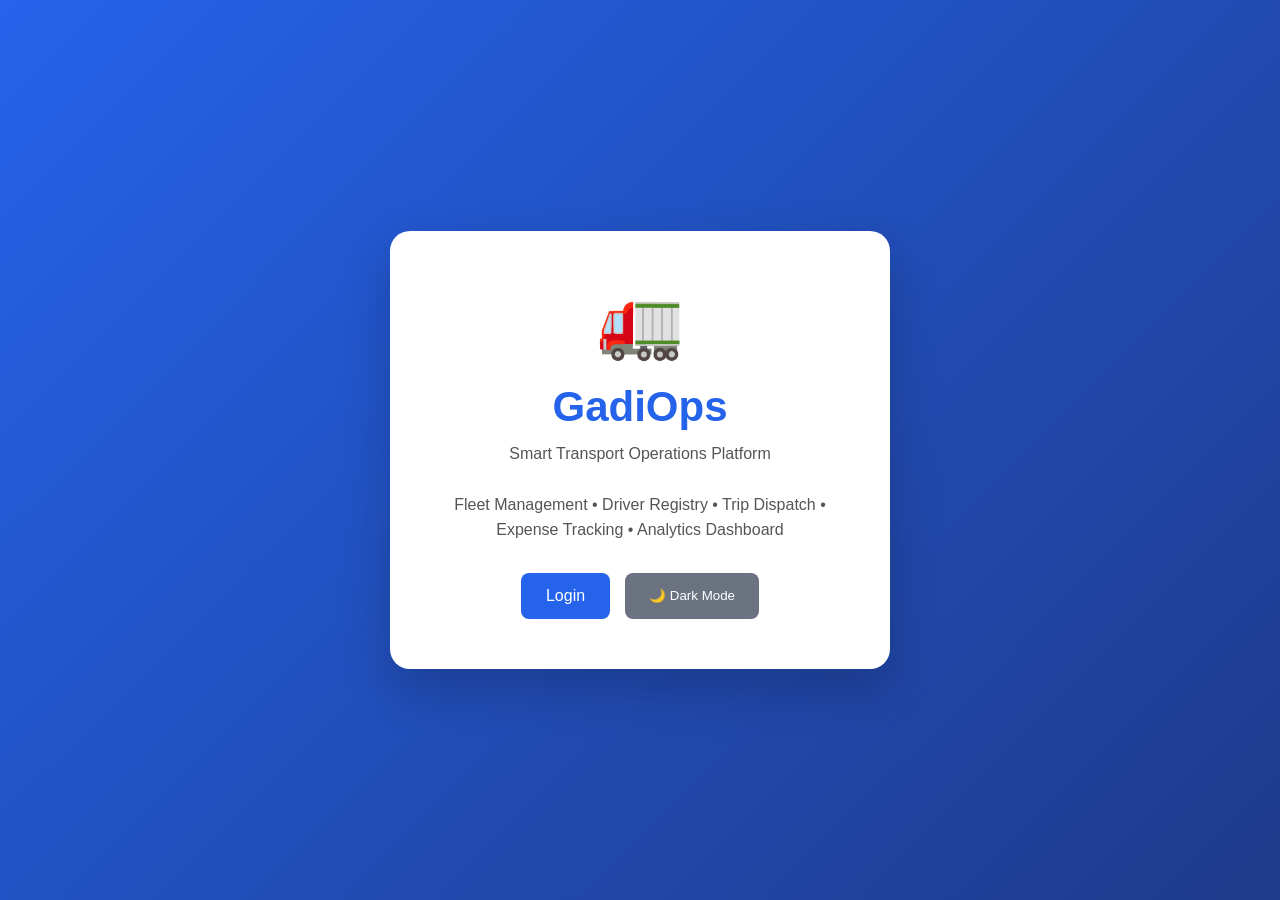
==== GadiOps/frontend/index.html @ 443e5467 "index.html is added" ====
<!DOCTYPE html>
<html lang="en">

<head>

    <meta charset="UTF-8">

    <meta name="viewport"
          content="width=device-width, initial-scale=1.0">

    <title>GadiOps | Smart Fleet Management</title>

    <link rel="stylesheet"
          href="assets/css/styles.css">

    <link rel="stylesheet"
          href="assets/css/dark-mode.css">

</head>

<body class="landing-page">

    <div class="landing-container">

        <div class="landing-card">

            <div class="landing-logo">

                🚛

            </div>

            <h1>

                GadiOps

            </h1>

            <p>

                Smart Transport Operations Platform

            </p>

            <p class="landing-description">

                Fleet Management • Driver Registry •
                Trip Dispatch • Expense Tracking •
                Analytics Dashboard

            </p>

            <div class="landing-buttons">

                <a
                    href="templates/login.html"
                    class="primary-btn">

                    Login

                </a>

                <button
                    id="darkToggle"
                    class="secondary-btn">

                    🌙 Dark Mode

                </button>

            </div>

        </div>

    </div>

    <script>

        const toggle =
            document.getElementById("darkToggle");

        toggle.addEventListener("click", () => {

            document.body.classList.toggle("dark");

        });

    </script>

</body>

</html>
---- GadiOps/frontend/assets/css/styles.css ----
/* ===========================
   LOGIN PAGE
=========================== */

body {

    margin: 0;
    padding: 0;
    font-family: Arial, Helvetica, sans-serif;
    background: #f5f7fb;

}

.login-container {

    display: flex;
    justify-content: center;
    align-items: center;

    height: 100vh;

}

.login-card {

    width: 380px;

    background: white;

    border-radius: 15px;

    padding: 35px;

    box-shadow: 0 10px 30px rgba(0, 0, 0, .15);

}

.login-card h1 {

    text-align: center;
    color: #4F46E5;
    margin-bottom: 10px;

}

.login-card p {

    text-align: center;
    color: #666;

}

.input-group {

    margin-top: 20px;

}

.input-group label {

    display: block;
    margin-bottom: 8px;
    font-weight: bold;

}

.input-group input {

    width: 100%;

    padding: 12px;

    border: 1px solid #ddd;

    border-radius: 8px;

    box-sizing: border-box;

}

#loginBtn {

    width: 100%;

    margin-top: 25px;

    padding: 12px;

    border: none;

    border-radius: 8px;

    background: #4F46E5;

    color: white;

    cursor: pointer;

    font-size: 16px;

}

#loginBtn:hover {

    background: #4338CA;

}

#errorMessage {

    color: red;

    margin-top: 15px;

    text-align: center;

}

.filter-group {

    display: flex;

    flex-direction: column;

    gap: 8px;

}

.filter-group label {

    font-size: 14px;

    font-weight: 600;

    color: #444;

}

/* ==========================================
   GadiOps Dashboard Layout
========================================== */

* {
    margin: 0;
    padding: 0;
    box-sizing: border-box;
    font-family: Arial, Helvetica, sans-serif;
}

body {
    background: #f4f6fb;
    color: #333;
}

/* =========================
   Sidebar
========================= */

.sidebar {
    position: fixed;
    top: 0;
    left: 0;
    width: 250px;
    height: 100vh;
    background: #1e293b;
    color: #fff;
    padding: 25px 20px;
}

.logo {
    text-align: center;
    margin-bottom: 40px;
}

.logo h2 {
    font-size: 28px;
}

.sidebar nav {
    display: flex;
    flex-direction: column;
    gap: 12px;
}

.sidebar nav a {
    color: #fff;
    text-decoration: none;
    padding: 14px 16px;
    border-radius: 10px;
    transition: .3s;
}

.sidebar nav a:hover,
.sidebar nav a.active {
    background: #3b82f6;
}

/* =========================
   Main Content
========================= */

.main-content {
    margin-left: 250px;
    min-height: 100vh;
    padding: 30px;
}

/* =========================
   Top Bar
========================= */

.topbar {
    display: flex;
    justify-content: space-between;
    align-items: center;
    margin-bottom: 30px;
}

.topbar h1 {
    font-size: 32px;
}

.logout-btn {
    background: #ef4444;
    color: #fff;
    border: none;
    padding: 10px 18px;
    border-radius: 8px;
    cursor: pointer;
    transition: .3s;
}

.logout-btn:hover {
    background: #dc2626;
}

/* =========================
   Filters
========================= */

.filters {
    display: flex;
    gap: 20px;
    margin-bottom: 30px;
    flex-wrap: wrap;
}

.filter-group {
    display: flex;
    flex-direction: column;
    gap: 8px;
}

.filter-group label {
    font-weight: 600;
}

.filter-group select {
    width: 200px;
    padding: 10px;
    border: 1px solid #ccc;
    border-radius: 8px;
    outline: none;
}

/* =========================
   KPI Cards
========================= */

.kpi-grid {
    display: grid;
    grid-template-columns: repeat(auto-fit, minmax(220px, 1fr));
    gap: 20px;
    margin-bottom: 35px;
}

.kpi-card {
    background: #fff;
    border-radius: 15px;
    padding: 25px;
    box-shadow: 0 8px 20px rgba(0, 0, 0, .08);
    transition: .3s;
}

.kpi-card:hover {
    transform: translateY(-5px);
}

.kpi-card h3 {
    color: #666;
    font-size: 16px;
    margin-bottom: 15px;
}

.kpi-card h2 {
    font-size: 36px;
    color: #2563eb;
}

/* =========================
   Chart
========================= */

.chart-section {
    margin-top: 20px;
}

.chart-card {
    background: #fff;
    padding: 25px;
    border-radius: 15px;
    box-shadow: 0 8px 20px rgba(0, 0, 0, .08);
}

.chart-card h3 {
    margin-bottom: 20px;
}

#fleetChart {
    width: 100%;
    height: 350px !important;
}

/* =========================
   Responsive
========================= */

@media(max-width:900px) {

    .sidebar {

        width: 80px;

        padding: 20px 10px;

    }

    .logo h2 {

        font-size: 18px;

    }

    .sidebar nav a {

        text-align: center;
        padding: 12px;

    }

    .main-content {

        margin-left: 80px;

    }

}

@media(max-width:768px) {

    .sidebar {

        position: relative;
        width: 100%;
        height: auto;

    }

    .main-content {

        margin-left: 0;

    }

    .topbar {

        flex-direction: column;
        align-items: flex-start;
        gap: 15px;

    }

    .filters {

        flex-direction: column;

    }

    .filter-group select {

        width: 100%;

    }

}

/* ==========================================
   Trip Management
========================================== */

.trip-form-card,
.table-card {

    background: #ffffff;

    border-radius: 15px;

    padding: 25px;

    margin-bottom: 30px;

    box-shadow: 0 8px 20px rgba(0, 0, 0, .08);

}

.trip-form-card h2,
.table-card h2 {

    margin-bottom: 20px;

    color: #1e293b;

}

.form-grid {

    display: grid;

    grid-template-columns: repeat(auto-fit, minmax(250px, 1fr));

    gap: 20px;

    margin-bottom: 25px;

}

.form-group {

    display: flex;

    flex-direction: column;

}

.form-group label {

    margin-bottom: 8px;

    font-weight: 600;

    color: #374151;

}

.form-group input,
.form-group select {

    padding: 12px;

    border: 1px solid #d1d5db;

    border-radius: 8px;

    outline: none;

    font-size: 15px;

    transition: .3s;

}

.form-group input:focus,
.form-group select:focus {

    border-color: #2563eb;

    box-shadow: 0 0 0 3px rgba(37, 99, 235, .15);

}

.primary-btn {

    background: #2563eb;

    color: #fff;

    border: none;

    padding: 14px 25px;

    border-radius: 8px;

    cursor: pointer;

    font-size: 16px;

    transition: .3s;

}

.primary-btn:hover {

    background: #1d4ed8;

}

.primary-btn:disabled {

    opacity: .6;

    cursor: not-allowed;

}

/* ==========================
   Table
========================== */

.table-header {

    display: flex;

    justify-content: space-between;

    align-items: center;

    margin-bottom: 20px;

}

table {

    width: 100%;

    border-collapse: collapse;

}

thead {

    background: #1e293b;

    color: #fff;

}

th,
td {

    padding: 14px;

    text-align: left;

}

tbody tr {

    border-bottom: 1px solid #e5e7eb;

}

tbody tr:hover {

    background: #f8fafc;

}

/* ==========================
   Status Badges
========================== */

.status {

    display: inline-block;

    padding: 6px 12px;

    border-radius: 20px;

    font-size: 13px;

    font-weight: 600;

}

.status-available {

    background: #dcfce7;

    color: #166534;

}

.status-trip {

    background: #fef3c7;

    color: #92400e;

}

.status-maintenance {

    background: #fee2e2;

    color: #991b1b;

}

.status-completed {

    background: #dbeafe;

    color: #1d4ed8;

}

/* ==========================
   Responsive
========================== */

@media (max-width:768px) {

    .form-grid {

        grid-template-columns: 1fr;

    }

    table {

        display: block;

        overflow-x: auto;

        white-space: nowrap;

    }

}

/* ==========================================
   Trip Board (Phase 3)
========================================== */

.trip-board{

    display:grid;

    grid-template-columns:repeat(3,1fr);

    gap:20px;

    margin-top:30px;

}

.trip-column{

    background:#ffffff;

    border-radius:15px;

    padding:20px;

    min-height:500px;

    box-shadow:0 8px 20px rgba(0,0,0,.08);

}

.column-header{

    text-align:center;

    margin-bottom:20px;

    padding-bottom:10px;

    border-bottom:2px solid #e5e7eb;

}

.column-header h2{

    color:#1e293b;

    font-size:22px;

}

/* ==========================
   Trip Card
========================== */

.trip-card{

    background:#f8fafc;

    border-left:5px solid #2563eb;

    border-radius:12px;

    padding:15px;

    margin-bottom:15px;

    transition:.3s;

    box-shadow:0 2px 8px rgba(0,0,0,.08);

}

.trip-card:hover{

    transform:translateY(-4px);

    box-shadow:0 10px 25px rgba(0,0,0,.12);

}

.trip-card h3{

    font-size:18px;

    margin-bottom:10px;

    color:#1e293b;

}

.trip-card p{

    margin:6px 0;

    font-size:14px;

    color:#555;

}

/* ==========================
   Card Buttons
========================== */

.card-actions{

    display:flex;

    gap:10px;

    margin-top:15px;

    flex-wrap:wrap;

}

.card-btn{

    flex:1;

    border:none;

    padding:10px;

    border-radius:8px;

    cursor:pointer;

    font-size:14px;

    transition:.3s;

}

.dispatch-btn{

    background:#2563eb;

    color:#fff;

}

.dispatch-btn:hover{

    background:#1d4ed8;

}

.complete-btn{

    background:#16a34a;

    color:#fff;

}

.complete-btn:hover{

    background:#15803d;

}

.cancel-btn{

    background:#dc2626;

    color:#fff;

}

.cancel-btn:hover{

    background:#b91c1c;

}

/* ==========================
   Form Buttons
========================== */

.action-buttons{

    display:flex;

    gap:15px;

    margin-top:20px;

}

.secondary-btn{

    background:#6b7280;

    color:#fff;

    border:none;

    padding:14px 24px;

    border-radius:8px;

    cursor:pointer;

    transition:.3s;

}

.secondary-btn:hover{

    background:#4b5563;

}

/* ==========================
   Empty Column
========================== */

.empty-column{

    text-align:center;

    color:#9ca3af;

    padding:40px 10px;

    font-style:italic;

}

/* ==========================
   Responsive
========================== */

@media (max-width:1100px){

    .trip-board{

        grid-template-columns:1fr;

    }

}

@media (max-width:768px){

    .card-actions{

        flex-direction:column;

    }

    .action-buttons{

        flex-direction:column;

    }

}

/* ==========================================
   Phase 4 : Maintenance Module
========================================== */

/* ===== Vehicle Action Button ===== */

.shop-btn{

    background:#f59e0b;

    color:#ffffff;

    border:none;

    padding:8px 14px;

    border-radius:8px;

    cursor:pointer;

    font-size:14px;

    transition:.3s;

}

.shop-btn:hover{

    background:#d97706;

}

/* ===== Status Colors ===== */

.status-available{

    background:#dcfce7;

    color:#166534;

}

.status-trip{

    background:#dbeafe;

    color:#1d4ed8;

}

.status-shop{

    background:#fee2e2;

    color:#991b1b;

}

.status-retired{

    background:#e5e7eb;

    color:#374151;

}

/* ==========================================
   Maintenance Modal
========================================== */

.modal{

    display:none;

    position:fixed;

    inset:0;

    background:rgba(0,0,0,.45);

    justify-content:center;

    align-items:center;

    z-index:1000;

}

.modal.active{

    display:flex;

}

.modal-content{

    width:95%;

    max-width:550px;

    background:#ffffff;

    border-radius:16px;

    padding:25px;

    box-shadow:0 15px 40px rgba(0,0,0,.25);

    animation:modalOpen .25s ease;

}

@keyframes modalOpen{

    from{

        transform:translateY(-20px);

        opacity:0;

    }

    to{

        transform:translateY(0);

        opacity:1;

    }

}

.modal-header{

    display:flex;

    justify-content:space-between;

    align-items:center;

    margin-bottom:20px;

}

.modal-header h2{

    color:#1e293b;

}

.close-modal{

    font-size:28px;

    cursor:pointer;

    font-weight:bold;

    color:#6b7280;

    transition:.3s;

}

.close-modal:hover{

    color:#dc2626;

}

/* ==========================================
   Maintenance Form
========================================== */

#maintenanceForm{

    display:flex;

    flex-direction:column;

    gap:18px;

}

#maintenanceForm textarea{

    resize:vertical;

    min-height:90px;

}

/* ==========================================
   Vehicle Table Improvements
========================================== */

#vehicleTableBody tr{

    transition:.25s;

}

#vehicleTableBody tr:hover{

    background:#f8fafc;

}

#vehicleTableBody td{

    vertical-align:middle;

}

/* ==========================================
   Status Badge
========================================== */

.status{

    display:inline-flex;

    align-items:center;

    justify-content:center;

    padding:6px 12px;

    border-radius:20px;

    font-size:13px;

    font-weight:600;

    min-width:95px;

}

/* ==========================================
   Responsive
========================================== */

@media(max-width:768px){

    .modal-content{

        width:95%;

    }

}

/* ==========================================
   Landing Page
========================================== */

.landing-page{

    margin:0;

    min-height:100vh;

    display:flex;

    justify-content:center;

    align-items:center;

    background:linear-gradient(135deg,#2563eb,#1e3a8a);

    font-family:Arial,Helvetica,sans-serif;

}

.landing-container{

    width:100%;

    display:flex;

    justify-content:center;

    padding:20px;

}

.landing-card{

    width:100%;

    max-width:500px;

    background:#ffffff;

    border-radius:20px;

    padding:50px 40px;

    text-align:center;

    box-shadow:0 20px 50px rgba(0,0,0,.2);

}

.landing-logo{

    font-size:70px;

    margin-bottom:20px;

}

.landing-card h1{

    font-size:42px;

    color:#2563eb;

    margin-bottom:10px;

}

.landing-card p{

    color:#555;

    line-height:1.6;

}

.landing-description{

    margin:25px 0;

}

.landing-buttons{

    display:flex;

    justify-content:center;

    gap:15px;

    flex-wrap:wrap;

    margin-top:30px;

}

.landing-buttons a{

    text-decoration:none;

}

@media(max-width:768px){

    .landing-card{

        padding:35px 25px;

    }

    .landing-card h1{

        font-size:32px;

    }

}

/* ==========================================
   Phase 5 - Dashboard Polish
========================================== */

/* ---------- Topbar ---------- */

.topbar-actions{

    display:flex;

    align-items:center;

    gap:12px;

    flex-wrap:wrap;

}

/* ---------- KPI Cards ---------- */

.kpi-grid{

    display:grid;

    grid-template-columns:repeat(auto-fit,minmax(220px,1fr));

    gap:20px;

    margin:25px 0;

}

.kpi-card{

    background:#ffffff;

    border-radius:16px;

    padding:22px;

    text-align:center;

    box-shadow:0 8px 20px rgba(0,0,0,.08);

    transition:.3s;

}

.kpi-card:hover{

    transform:translateY(-5px);

    box-shadow:0 15px 35px rgba(0,0,0,.15);

}

.kpi-card h3{

    color:#64748b;

    margin-bottom:10px;

    font-size:16px;

}

.kpi-card h2{

    font-size:34px;

    color:#2563eb;

    font-weight:700;

}

/* ---------- Analytics ---------- */

.chart-section{

    margin-top:30px;

}

.chart-card{

    background:#ffffff;

    border-radius:18px;

    padding:25px;

    box-shadow:0 8px 20px rgba(0,0,0,.08);

}

.chart-card h2{

    margin-bottom:20px;

    color:#1e293b;

}

.chart-card canvas{

    width:100% !important;

    max-height:420px;

}

/* ---------- Driver Panel ---------- */

.driver-overview{

    display:grid;

    grid-template-columns:repeat(auto-fit,minmax(220px,1fr));

    gap:20px;

    margin-top:20px;

}

.driver-overview div{

    background:#f8fafc;

    padding:18px;

    border-radius:12px;

    border-left:5px solid #2563eb;

    transition:.3s;

}

.driver-overview div:hover{

    transform:translateY(-3px);

}

.driver-overview strong{

    color:#1e293b;

    display:block;

    margin-bottom:10px;

}

.driver-overview p{

    color:#64748b;

    line-height:1.5;

}

/* ---------- Buttons ---------- */

.primary-btn,
.secondary-btn,
.logout-btn{

    transition:.25s;

}

.primary-btn:hover,
.secondary-btn:hover,
.logout-btn:hover{

    transform:translateY(-2px);

}

/* ---------- Filters ---------- */

.filters{

    display:flex;

    gap:20px;

    flex-wrap:wrap;

    margin:20px 0;

}

.filter-group{

    display:flex;

    flex-direction:column;

    gap:8px;

}

.filter-group select{

    min-width:180px;

}

/* ---------- Tables ---------- */

.table-card{

    margin-top:30px;

}

table{

    width:100%;

    border-collapse:collapse;

}

th{

    background:#2563eb;

    color:#ffffff;

    padding:14px;

}

td{

    padding:14px;

    border-bottom:1px solid #e5e7eb;

}

tr:hover{

    background:#f8fafc;

}

/* ---------- Footer Spacing ---------- */

.main-content{

    padding-bottom:50px;

}

/* ---------- Responsive ---------- */

@media(max-width:992px){

    .topbar{

        flex-direction:column;

        align-items:flex-start;

        gap:15px;

    }

    .topbar-actions{

        width:100%;

    }

}

@media(max-width:768px){

    .topbar-actions{

        flex-direction:column;

        align-items:stretch;

    }

    .primary-btn,
    .secondary-btn,
    .logout-btn{

        width:100%;

    }

    .filters{

        flex-direction:column;

    }

    .filter-group select{

        width:100%;

    }

}

@media(max-width:600px){

    .kpi-card h2{

        font-size:28px;

    }

    .chart-card{

        padding:18px;

    }

}
---- GadiOps/frontend/assets/css/dark-mode.css ----
/* ==========================================
   GadiOps Dark Mode
========================================== */

body.dark{

    background:#0f172a;

    color:#f8fafc;

}

body.dark .landing-page{

    background:#020617;

}

body.dark .landing-card{

    background:#1e293b;

    color:#f8fafc;

}

body.dark .landing-card h1{

    color:#60a5fa;

}

body.dark .landing-card p{

    color:#d1d5db;

}

body.dark .sidebar{

    background:#111827;

}

body.dark .main-content{

    background:#0f172a;

}

body.dark .trip-form-card,
body.dark .table-card,
body.dark .trip-column,
body.dark .kpi-card,
body.dark .modal-content{

    background:#1e293b;

    color:#f8fafc;

}

body.dark input,
body.dark select,
body.dark textarea{

    background:#374151;

    color:#ffffff;

    border:1px solid #4b5563;

}

body.dark table{

    color:#f8fafc;

}

body.dark .topbar{

    background:#111827;

}

body.dark .sidebar a{

    color:#d1d5db;

}

body.dark .sidebar a.active{

    background:#2563eb;

    color:#ffffff;

}

body.dark .status{

    border:1px solid #475569;

}
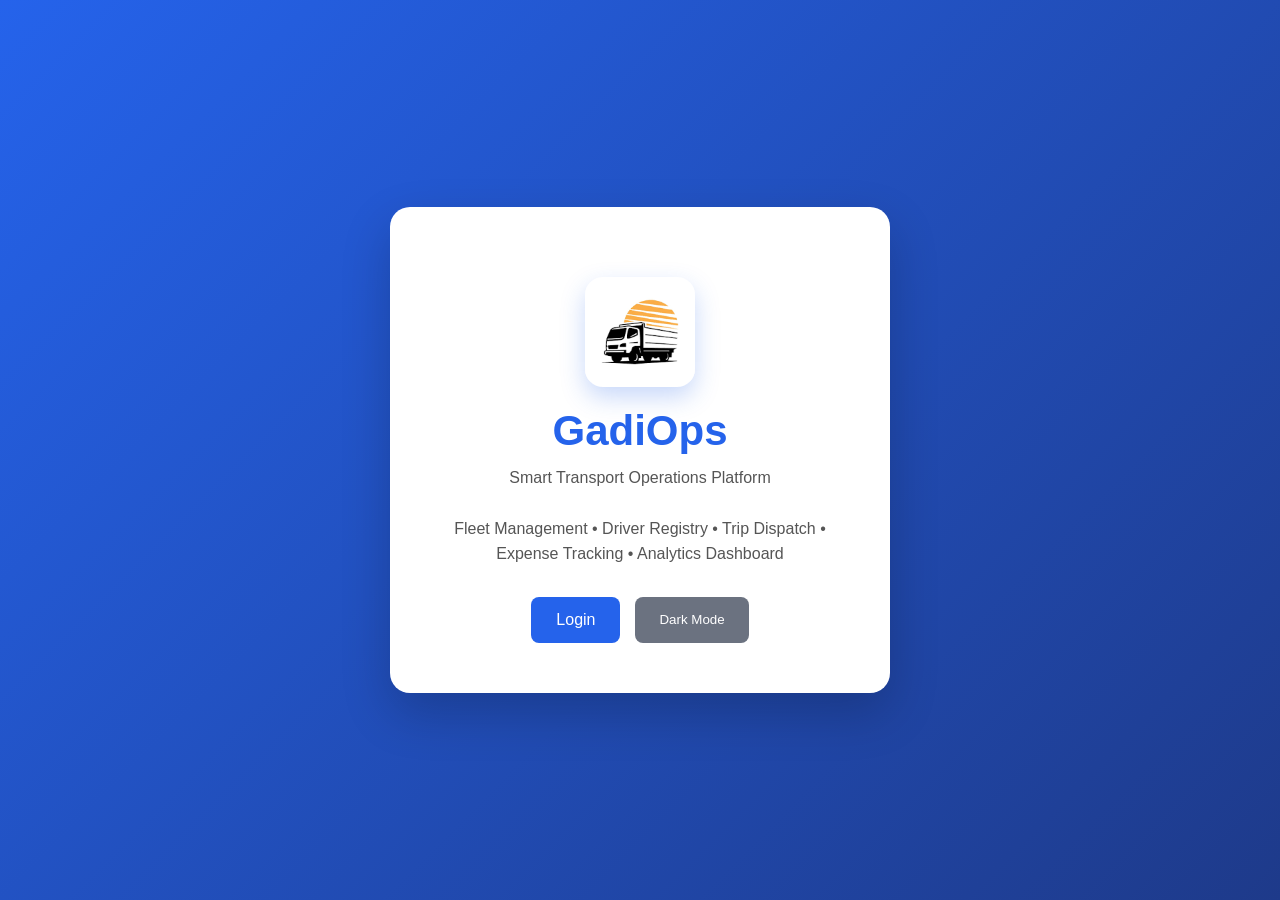
==== commit 42fa521f: "added full frontend" ====
--- a/GadiOps/frontend/index.html
+++ b/GadiOps/frontend/index.html
@@ -5,16 +5,13 @@
 
     <meta charset="UTF-8">
 
-    <meta name="viewport"
-          content="width=device-width, initial-scale=1.0">
+    <meta name="viewport" content="width=device-width, initial-scale=1.0">
 
     <title>GadiOps | Smart Fleet Management</title>
 
-    <link rel="stylesheet"
-          href="assets/css/styles.css">
+    <link rel="stylesheet" href="assets/css/styles.css">
 
-    <link rel="stylesheet"
-          href="assets/css/dark-mode.css">
+    <link rel="stylesheet" href="assets/css/dark-mode.css">
 
 </head>
 
@@ -26,11 +23,20 @@
 
             <div class="landing-logo">
 
-                🚛
 
             </div>
 
             <h1>
+                <img src="[data-uri]"
+                    alt="GadiOps Logo" style="
+            width:110px;
+            height:110px;
+            object-fit:contain;
+            display:block;
+            margin:0 auto 20px;
+            border-radius:18px;
+            box-shadow:0 10px 25px rgba(37,99,235,.25);
+        ">
 
                 GadiOps
 
@@ -52,19 +58,15 @@
 
             <div class="landing-buttons">
 
-                <a
-                    href="templates/login.html"
-                    class="primary-btn">
+                <a href="templates/login.html" class="primary-btn">
 
                     Login
 
                 </a>
 
-                <button
-                    id="darkToggle"
-                    class="secondary-btn">
+                <button id="darkToggle" class="secondary-btn">
 
-                    🌙 Dark Mode
+                    Dark Mode
 
                 </button>
 
--- a/GadiOps/frontend/assets/css/styles.css
+++ b/GadiOps/frontend/assets/css/styles.css
@@ -1599,4 +1599,74 @@
 
     }
 
+}
+
+/* ==========================================
+   Sidebar Layout
+========================================== */
+
+.sidebar{
+
+    display:flex;
+
+    flex-direction:column;
+
+    min-height:100vh;
+
+}
+
+.sidebar nav{
+
+    flex:1;
+
+}
+
+/* ==========================================
+   Sidebar Footer
+========================================== */
+
+.sidebar-footer{
+
+    margin-top:auto;
+
+    padding:20px;
+
+    border-top:1px solid rgba(255,255,255,.08);
+
+}
+
+/* ==========================================
+   Dark Mode Button
+========================================== */
+
+.dark-toggle-btn{
+
+    width:100%;
+
+    padding:14px;
+
+    border:none;
+
+    border-radius:12px;
+
+    background:#374151;
+
+    color:#ffffff;
+
+    font-size:15px;
+
+    font-weight:600;
+
+    cursor:pointer;
+
+    transition:.3s;
+
+}
+
+.dark-toggle-btn:hover{
+
+    background:#2563eb;
+
+    transform:translateY(-2px);
+
 }
